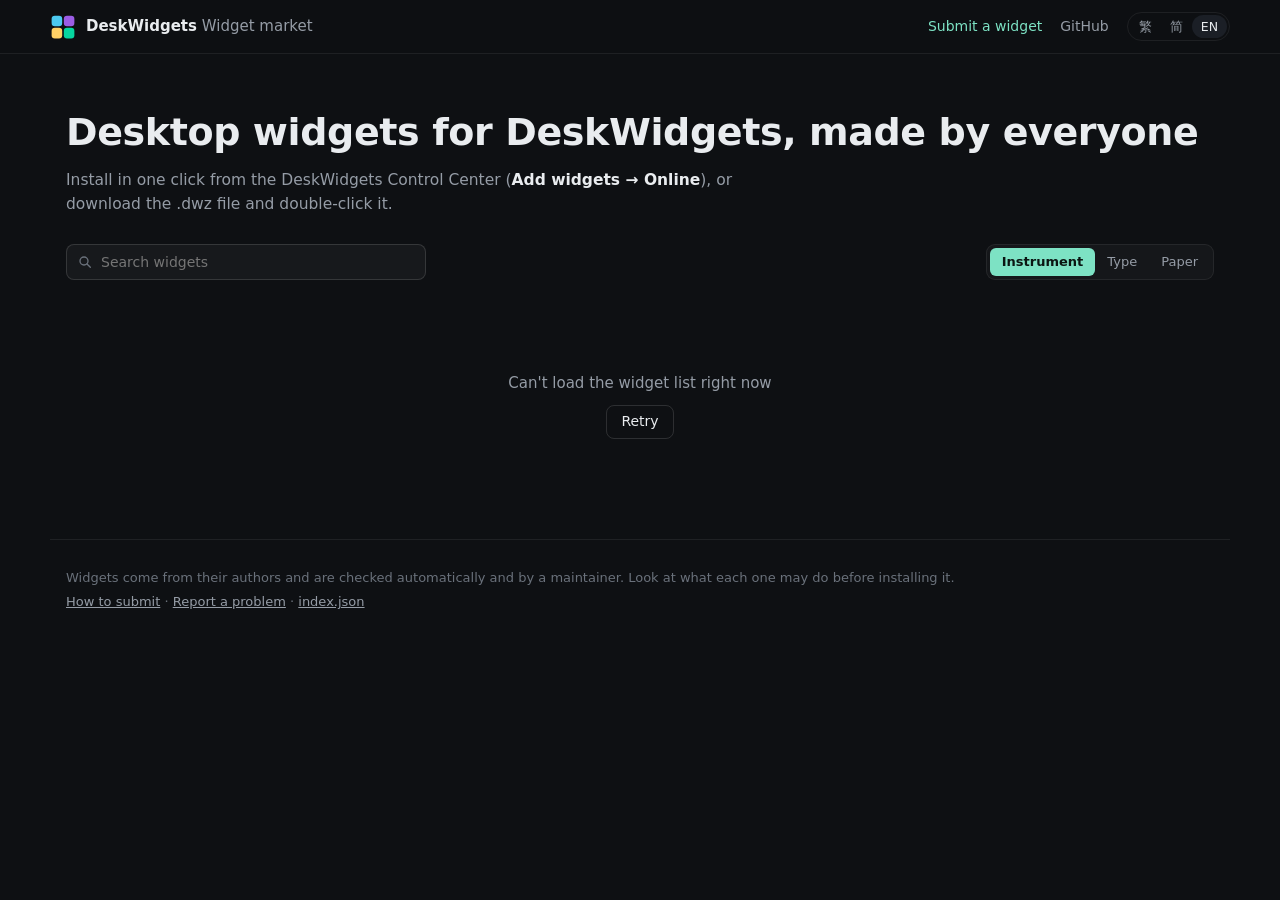
==== site/index.html @ 77dba624 "DeskWidgets 組件市場：檢查、打包、網站和兩個範例組件 Co-Authored-By: Claude Opus 5.5 <noreply@anthropic.com>" ====
<!doctype html>
<html lang="zh-Hant">
<head>
  <meta charset="utf-8">
  <meta name="viewport" content="width=device-width, initial-scale=1">
  <title>DeskWidgets 組件市場</title>
  <meta name="description" content="DeskWidgets 的桌面組件，由大家投稿。在控制中心一鍵安裝，或下載 .dwz 檔案。">
  <link rel="icon" href="favicon.svg" type="image/svg+xml">
  <link rel="stylesheet" href="style.css">
</head>
<body>
  <header class="top">
    <a class="brand" href="./">
      <svg viewBox="0 0 32 32" aria-hidden="true"><rect x="2" y="2" width="13" height="13" rx="3.9" fill="#4cc9f0"/><rect x="17" y="2" width="13" height="13" rx="3.9" fill="#9b5de5"/><rect x="2" y="17" width="13" height="13" rx="3.9" fill="#ffd166"/><rect x="17" y="17" width="13" height="13" rx="3.9" fill="#06d6a0"/></svg>
      <span><b>DeskWidgets</b> <span id="t-market">組件市場</span></span>
    </a>
    <nav class="links">
      <a id="l-submit" href="#">投稿組件</a>
      <a id="l-repo" href="#">GitHub</a>
      <div class="langs" role="group" aria-label="Language">
        <button data-lang="zh-TW">繁</button><button data-lang="zh-CN">简</button><button data-lang="en">EN</button>
      </div>
    </nav>
  </header>

  <main>
    <section class="hero">
      <h1 id="t-title">給 DeskWidgets 的桌面組件，由大家投稿</h1>
      <p id="t-sub">在 DeskWidgets 控制中心的「添加組件 → 線上」一鍵安裝；也可以下載 .dwz 檔案，雙擊安裝。</p>
    </section>

    <section class="bar">
      <label class="search">
        <svg viewBox="0 0 24 24" aria-hidden="true"><circle cx="10.5" cy="10.5" r="6"/><path d="M15 15l5 5"/></svg>
        <input id="q" type="search" autocomplete="off" spellcheck="false">
      </label>
      <div class="seg" id="themes" role="group"></div>
    </section>
    <div class="chips" id="chips"></div>

    <section class="gallery" id="gallery" aria-live="polite"></section>
    <div class="state" id="state"></div>
  </main>

  <footer class="foot">
    <p id="t-foot">組件由投稿者提供，經過自動檢查和維護者審核。安裝前請看清楚它要的權限。</p>
    <p class="foot-links"><a id="f-guide" href="#">如何投稿</a> · <a id="f-issues" href="#">回報問題</a> · <a id="f-index" href="index.json">index.json</a></p>
  </footer>

  <dialog id="detail"></dialog>
  <script src="app.js"></script>
</body>
</html>
---- site/style.css ----
/* DeskWidgets 組件市場 — the control center's language: graphite, one mint accent, monospaced figures. */
:root {
  --bg: #0e1013;
  --panel: #14171c;
  --raise: #1b1f26;
  --line: rgba(255, 255, 255, 0.07);
  --line-strong: rgba(255, 255, 255, 0.13);
  --fg: #e9ecef;
  --muted: #959ca6;
  --faint: #6a717b;
  --accent: #7de2c4;
  --accent-soft: rgba(125, 226, 196, 0.12);
  --accent-ink: #0b1512;
  --warn: #ffb547;
  --r-lg: 14px;
  --r-sm: 8px;
  --text: "Segoe UI Variable Text", "Segoe UI", system-ui, "Microsoft JhengHei UI", "PingFang TC", "Microsoft YaHei UI", "PingFang SC", sans-serif;
  --num: "Cascadia Mono", Consolas, ui-monospace, monospace;
  --slide: cubic-bezier(0.22, 1, 0.36, 1);
  color-scheme: dark;
}
* { box-sizing: border-box; }
html { background: var(--bg); }
body { margin: 0; color: var(--fg); font: 15px/1.55 var(--text); -webkit-font-smoothing: antialiased; }
a { color: inherit; }
button { font: inherit; color: inherit; cursor: pointer; }
.num { font-family: var(--num); font-variant-numeric: tabular-nums; }

/* ── header ── */
.top { position: sticky; top: 0; z-index: 5; display: flex; align-items: center; justify-content: space-between; gap: 16px;
  padding: 12px max(16px, calc((100vw - 1180px) / 2)); background: rgba(14, 16, 19, 0.82); backdrop-filter: blur(14px); border-bottom: 1px solid var(--line); }
.brand { display: flex; align-items: center; gap: 10px; text-decoration: none; font-size: 15px; white-space: nowrap; }
.brand svg { width: 26px; height: 26px; flex: none; }
.brand b { font-weight: 650; }
.brand span span { color: var(--muted); }
.links { display: flex; align-items: center; gap: 18px; font-size: 14px; }
.links a { color: var(--muted); text-decoration: none; }
.links a:hover { color: var(--fg); }
#l-submit { color: var(--accent); }
.langs { display: flex; padding: 2px; border: 1px solid var(--line); border-radius: 99px; }
.langs button { border: 0; background: transparent; color: var(--muted); padding: 2px 9px; border-radius: 99px; font-size: 12.5px; }
.langs button.on { background: var(--raise); color: var(--fg); }

main { max-width: 1180px; margin: 0 auto; padding: 0 16px 40px; }

/* ── hero ── */
.hero { padding: 56px 0 28px; }
.hero h1 { margin: 0; font-size: clamp(26px, 4vw, 38px); line-height: 1.2; font-weight: 650; letter-spacing: -0.01em; text-wrap: balance; }
.hero p { margin: 12px 0 0; max-width: 46em; color: var(--muted); font-size: 15.5px; }
.hero p b { color: var(--fg); font-weight: 600; }

/* ── filters ── */
.bar { display: flex; flex-wrap: wrap; align-items: center; justify-content: space-between; gap: 12px; margin-bottom: 12px; }
.search { position: relative; flex: 1 1 260px; max-width: 360px; }
.search svg { position: absolute; left: 11px; top: 50%; translate: 0 -50%; width: 16px; height: 16px; fill: none; stroke: var(--faint); stroke-width: 2; stroke-linecap: round; }
.search input { width: 100%; height: 36px; padding: 0 12px 0 34px; border: 1px solid var(--line-strong); border-radius: var(--r-sm); background: rgba(255, 255, 255, 0.04); color: var(--fg); font: inherit; font-size: 14px; outline: none; }
.search input:focus { border-color: rgba(125, 226, 196, 0.55); }
.seg { display: inline-flex; padding: 3px; border: 1px solid var(--line); border-radius: 9px; background: rgba(255, 255, 255, 0.03); }
.seg button { border: 0; background: transparent; color: var(--muted); height: 28px; padding: 0 12px; border-radius: 6px; font-size: 13px; white-space: nowrap; }
.seg button.on { background: var(--accent); color: var(--accent-ink); font-weight: 600; }
.chips { display: flex; flex-wrap: wrap; gap: 8px; margin-bottom: 20px; }
.chip { display: inline-flex; align-items: center; gap: 7px; height: 30px; padding: 0 12px; border: 1px solid var(--line); border-radius: 99px; background: transparent; color: var(--muted); font-size: 13px; }
.chip .num { font-size: 11.5px; color: var(--faint); }
.chip:hover { color: var(--fg); border-color: var(--line-strong); }
.chip.on { background: var(--accent-soft); border-color: rgba(125, 226, 196, 0.28); color: var(--accent); font-weight: 600; }
.chip.on .num { color: inherit; opacity: 0.75; }

/* ── cards ── */
.gallery { display: grid; grid-template-columns: repeat(auto-fill, minmax(260px, 1fr)); gap: 16px; }
.card { display: flex; flex-direction: column; gap: 10px; padding: 14px 14px 16px; border-radius: var(--r-lg); background: var(--panel); border: 1px solid var(--line);
  cursor: pointer; transition: border-color 0.2s, transform 0.25s var(--slide); }
.card:hover { border-color: var(--line-strong); transform: translateY(-2px); }
.card:focus-visible { outline: 2px solid var(--accent); outline-offset: 2px; }
/* the preview sits on a painted wallpaper, as on a desktop */
.thumb { display: grid; place-items: center; height: 150px; padding: 16px; border-radius: 10px; overflow: hidden;
  background: radial-gradient(90% 80% at 88% 100%, rgba(52, 120, 255, 0.55), transparent 65%), radial-gradient(70% 60% at 10% 0%, rgba(20, 50, 140, 0.5), transparent 70%), linear-gradient(150deg, #050a1a, #0b1d4d 55%, #15368c); }
.thumb img { max-width: 100%; max-height: 100%; object-fit: contain; filter: drop-shadow(0 6px 12px rgba(0, 0, 0, 0.32)); transition: transform 0.3s var(--slide); }
.thumb .icon { width: 56px; height: 56px; }
.card:hover .thumb img { transform: scale(1.03); }
.card h3 { margin: 2px 0 0; font-size: 16px; font-weight: 600; }
.by { font-size: 12.5px; color: var(--faint); }
.card p { margin: 0; font-size: 13.5px; color: var(--muted); line-height: 1.55; }
.perms { display: flex; flex-wrap: wrap; gap: 6px; margin-top: auto; padding-top: 2px; }
.perm { font-size: 12px; padding: 1px 8px; border-radius: 99px; background: rgba(255, 255, 255, 0.05); color: var(--muted); }
.perm.warn { background: rgba(255, 181, 71, 0.12); color: var(--warn); }
.perm.none { background: transparent; padding: 1px 0; color: var(--faint); }

.state { padding: 60px 0; text-align: center; color: var(--muted); }
.state:empty { display: none; }
.state button { margin-top: 10px; }

/* ── buttons ── */
.btn { display: inline-flex; align-items: center; justify-content: center; gap: 7px; height: 34px; padding: 0 14px; border: 1px solid var(--line-strong); border-radius: var(--r-sm);
  background: transparent; color: var(--fg); font-size: 14px; text-decoration: none; white-space: nowrap; transition: background 0.15s, transform 0.1s; }
.btn:hover { background: rgba(255, 255, 255, 0.05); }
.btn:active { transform: scale(0.97); }
.btn.primary { background: var(--accent); border-color: var(--accent); color: var(--accent-ink); font-weight: 600; }
.btn.primary:hover { filter: brightness(1.06); }
.btn svg { width: 16px; height: 16px; fill: none; stroke: currentColor; stroke-width: 2; stroke-linecap: round; stroke-linejoin: round; }

/* ── detail ── */
dialog { width: min(760px, calc(100vw - 32px)); max-height: calc(100vh - 48px); padding: 0; border: 1px solid var(--line-strong); border-radius: 16px;
  background: var(--panel); color: var(--fg); box-shadow: 0 24px 70px rgba(0, 0, 0, 0.55); overflow: auto; }
dialog::backdrop { background: rgba(5, 7, 10, 0.6); backdrop-filter: blur(3px); }
dialog[open] { animation: rise 0.28s var(--slide); }
@keyframes rise { from { opacity: 0; transform: translateY(10px) scale(0.98); } }
.d-head { display: flex; gap: 14px; align-items: center; padding: 22px 22px 0; }
.d-head img { width: 44px; height: 44px; flex: none; }
.d-head h2 { margin: 0; font-size: 21px; }
.d-close { margin-left: auto; align-self: flex-start; width: 32px; height: 32px; border: 0; border-radius: 8px; background: transparent; color: var(--muted); font-size: 20px; line-height: 1; }
.d-close:hover { background: rgba(255, 255, 255, 0.06); color: var(--fg); }
.d-body { padding: 16px 22px 22px; display: grid; gap: 18px; }
.d-body > p { margin: 0; color: var(--muted); }
.shots { display: grid; grid-template-columns: repeat(3, 1fr); gap: 10px; }
.shots figure { margin: 0; }
.shots .thumb { height: 128px; padding: 12px; }
.shots figcaption { margin-top: 6px; font-size: 12px; color: var(--faint); text-align: center; }
.d-perms { display: grid; gap: 8px; margin: 0; padding: 0; list-style: none; }
.d-perms li { display: grid; grid-template-columns: 22px 1fr; gap: 8px; align-items: start; }
.d-perms li::before { content: ""; width: 8px; height: 8px; margin: 7px 0 0 6px; border-radius: 50%; background: var(--accent); }
.d-perms li.warn::before { background: var(--warn); }
.d-perms b { display: block; font-weight: 600; font-size: 14px; }
.d-perms span { font-size: 13px; color: var(--muted); }
.d-label { margin: 0 0 8px; font-size: 12px; letter-spacing: 0.04em; color: var(--faint); text-transform: uppercase; }
.facts { display: grid; grid-template-columns: repeat(auto-fill, minmax(150px, 1fr)); gap: 10px 18px; margin: 0; }
.facts div { min-width: 0; }
.facts dt { font-size: 12px; color: var(--faint); }
.facts dd { margin: 0; font-size: 13.5px; overflow: hidden; text-overflow: ellipsis; white-space: nowrap; }
.d-actions { display: flex; flex-wrap: wrap; gap: 10px; align-items: center; }
.d-hint { font-size: 13px; color: var(--muted); }

/* ── footer ── */
.foot { max-width: 1180px; margin: 0 auto; padding: 24px 16px 40px; border-top: 1px solid var(--line); color: var(--faint); font-size: 13px; }
.foot p { margin: 4px 0; }
.foot a { color: var(--muted); }

@media (max-width: 640px) {
  /* the header keeps the name and the languages; how to submit is in the footer */
  .links a { display: none; }
  .hero { padding-top: 32px; }
  .bar { flex-direction: column; align-items: stretch; }
  .search { flex: none; max-width: none; }
  .seg { align-self: flex-start; }
  .shots { grid-template-columns: 1fr; }
}
@media (prefers-reduced-motion: reduce) { * { transition: none !important; animation: none !important; } }
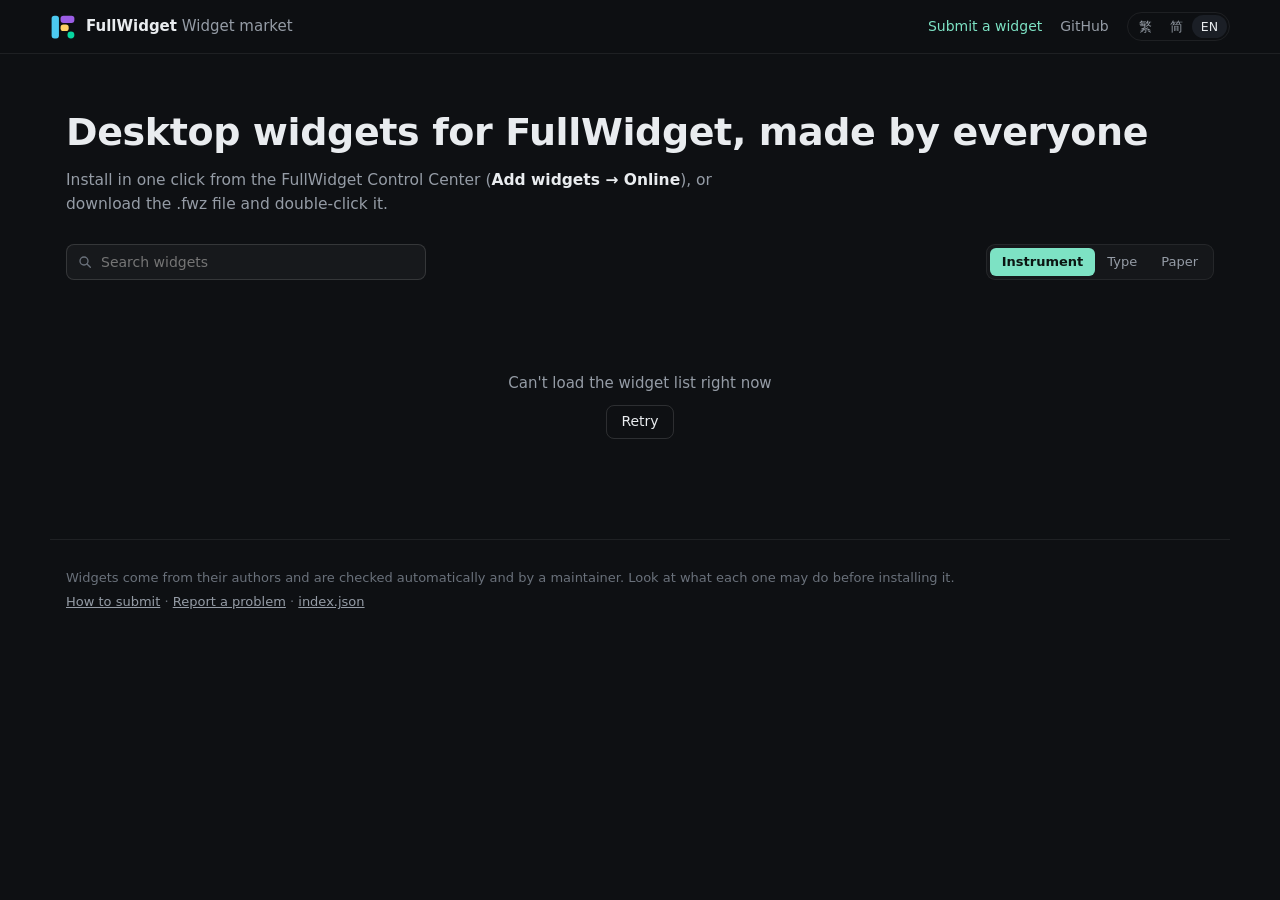
==== commit 8b8b86f4: "Rename DeskWidgets to FullWidget Packages are .fwz now; the repository and site become fullwidget-ma" ====
--- a/site/index.html
+++ b/site/index.html
@@ -3,16 +3,16 @@
 <head>
   <meta charset="utf-8">
   <meta name="viewport" content="width=device-width, initial-scale=1">
-  <title>DeskWidgets 組件市場</title>
-  <meta name="description" content="DeskWidgets 的桌面組件，由大家投稿。在控制中心一鍵安裝，或下載 .dwz 檔案。">
+  <title>FullWidget 組件市場</title>
+  <meta name="description" content="FullWidget 的桌面組件，由大家投稿。在控制中心一鍵安裝，或下載 .fwz 檔案。">
   <link rel="icon" href="favicon.svg" type="image/svg+xml">
   <link rel="stylesheet" href="style.css">
 </head>
 <body>
   <header class="top">
     <a class="brand" href="./">
-      <svg viewBox="0 0 32 32" aria-hidden="true"><rect x="2" y="2" width="13" height="13" rx="3.9" fill="#4cc9f0"/><rect x="17" y="2" width="13" height="13" rx="3.9" fill="#9b5de5"/><rect x="2" y="17" width="13" height="13" rx="3.9" fill="#ffd166"/><rect x="17" y="17" width="13" height="13" rx="3.9" fill="#06d6a0"/></svg>
-      <span><b>DeskWidgets</b> <span id="t-market">組件市場</span></span>
+      <svg viewBox="0 0 64 64" aria-hidden="true"><rect x="4" y="4" width="18" height="56" rx="7" fill="#4cc9f0"/><rect x="26" y="4" width="34" height="18" rx="7" fill="#9b5de5"/><rect x="26" y="26" width="20" height="16" rx="7" fill="#ffd166"/><circle cx="51.5" cy="51.5" r="8.5" fill="#06d6a0"/></svg>
+      <span><b>FullWidget</b> <span id="t-market">組件市場</span></span>
     </a>
     <nav class="links">
       <a id="l-submit" href="#">投稿組件</a>
@@ -25,8 +25,8 @@
 
   <main>
     <section class="hero">
-      <h1 id="t-title">給 DeskWidgets 的桌面組件，由大家投稿</h1>
-      <p id="t-sub">在 DeskWidgets 控制中心的「添加組件 → 線上」一鍵安裝；也可以下載 .dwz 檔案，雙擊安裝。</p>
+      <h1 id="t-title">給 FullWidget 的桌面組件，由大家投稿</h1>
+      <p id="t-sub">在 FullWidget 控制中心的「添加組件 → 線上」一鍵安裝；也可以下載 .fwz 檔案，雙擊安裝。</p>
     </section>
 
     <section class="bar">
--- a/site/style.css
+++ b/site/style.css
@@ -1,4 +1,4 @@
-/* DeskWidgets 組件市場 — the control center's language: graphite, one mint accent, monospaced figures. */
+/* FullWidget 組件市場 — the control center's language: graphite, one mint accent, monospaced figures. */
 :root {
   --bg: #0e1013;
   --panel: #14171c;
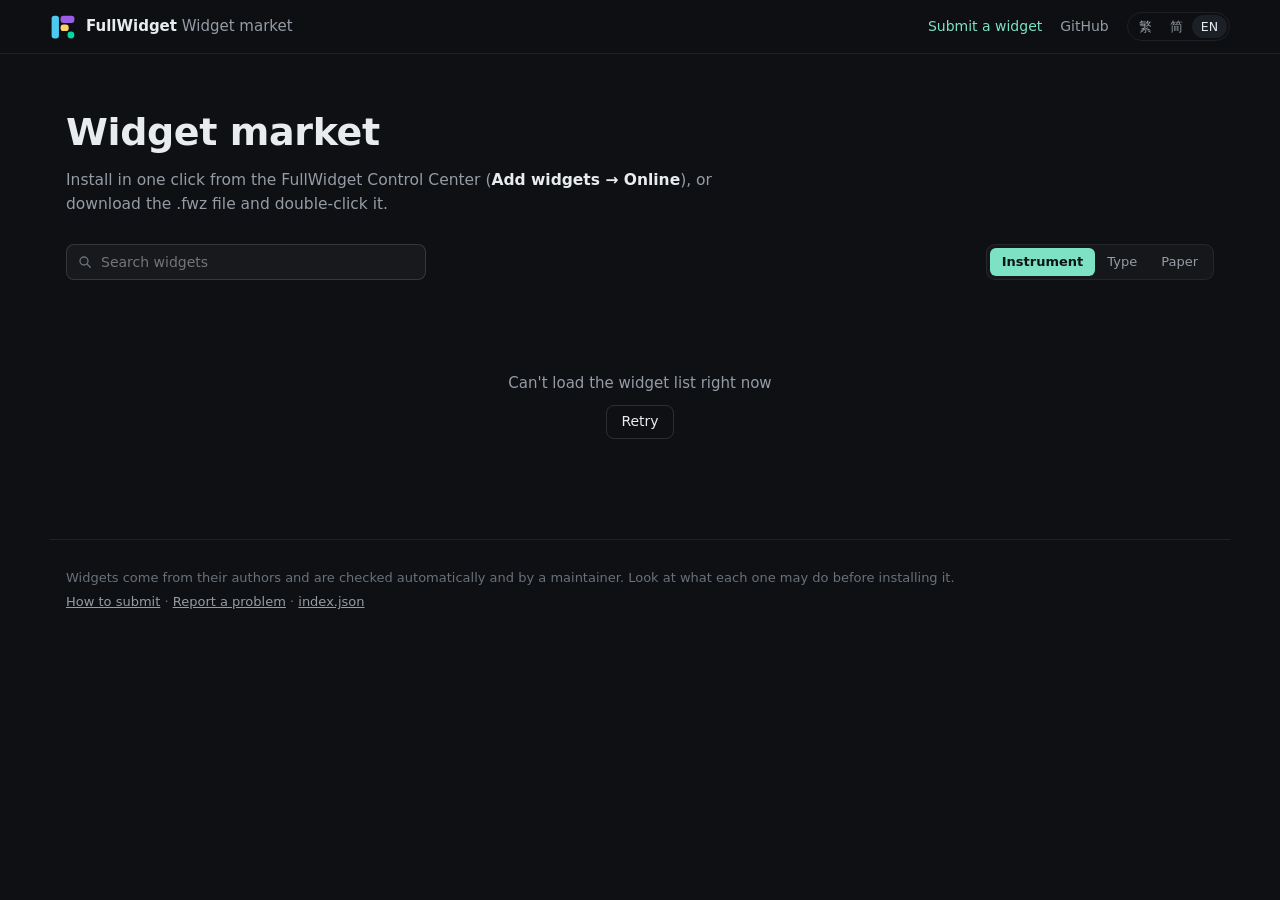
==== commit d0cb441d: "Site: the headline is just 組件市場 Co-Authored-By: Claude Opus 5.5 <noreply@anthropic.com>" ====
--- a/site/index.html
+++ b/site/index.html
@@ -25,7 +25,7 @@
 
   <main>
     <section class="hero">
-      <h1 id="t-title">給 FullWidget 的桌面組件，由大家投稿</h1>
+      <h1 id="t-title">組件市場</h1>
       <p id="t-sub">在 FullWidget 控制中心的「添加組件 → 線上」一鍵安裝；也可以下載 .fwz 檔案，雙擊安裝。</p>
     </section>
 
